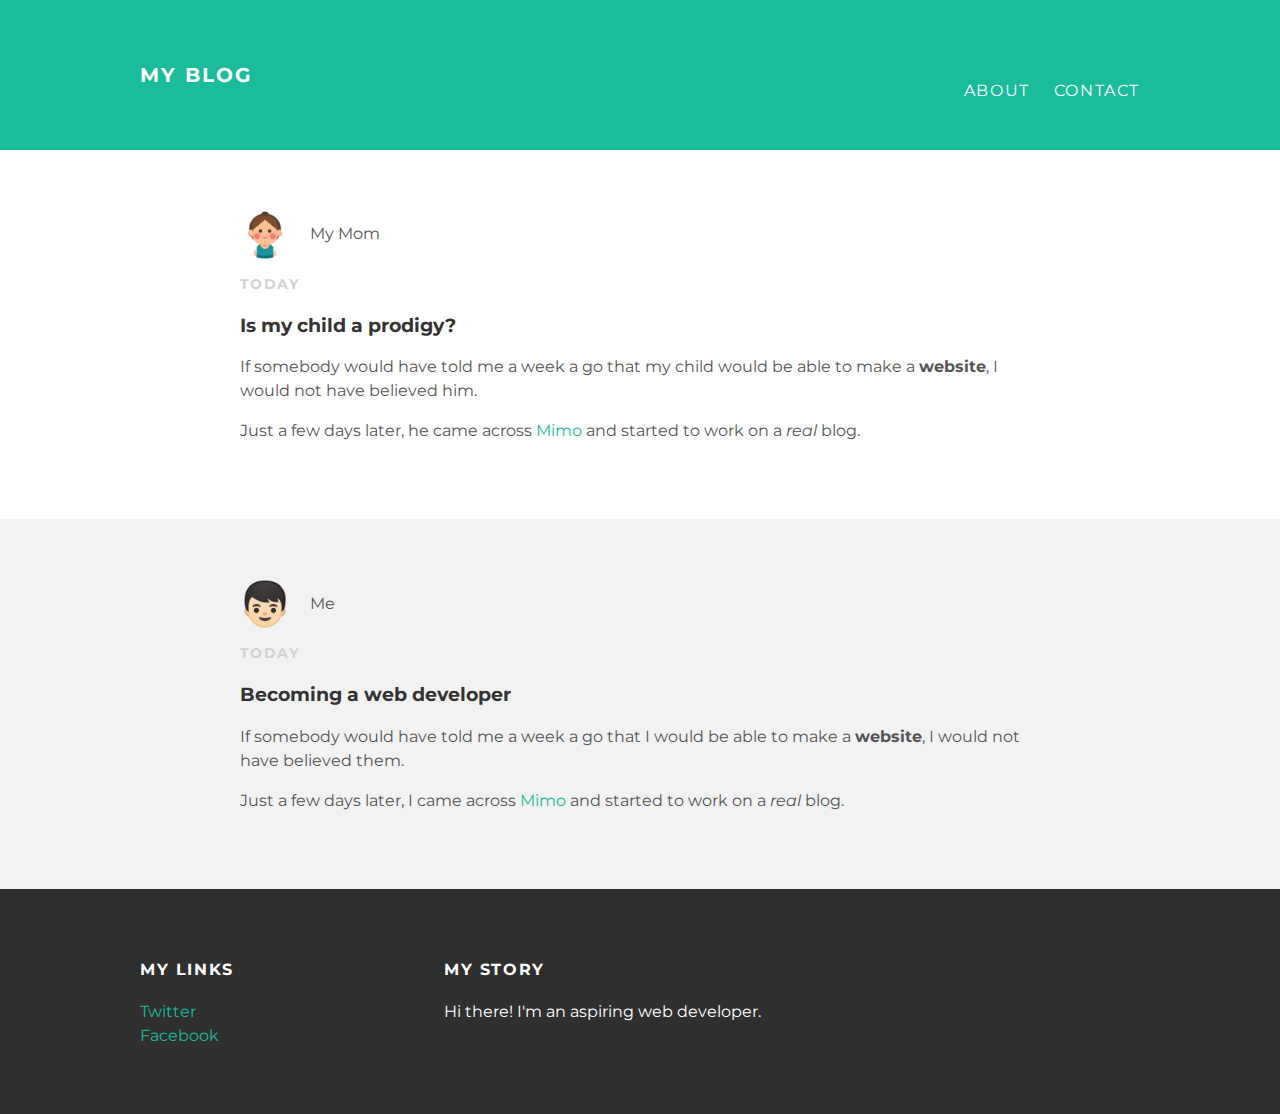
==== index.html @ 176f8a9c "Add files via upload" ====
<!DOCTYPE html>
<html lang="en" dir="ltr">
  <head>
    <meta charset="utf-8">
    <title>My Blog</title>
    <link rel="stylesheet" type="text/css" href="styles.css">
  </head>
  <body>
    <div id="header">
      <div class="container">
        <a id="header-title" href="index.html">My Blog</a>
        <ul id="header-nav" class="navbar-links">
          <li><a href="about.html">About</a></li>
          <li><a href="mailto:nicholas.y@hotmail.com">Contact</a></li>
        </ul>
      </div>
    </div>
    <div id="content">
      <div class="post-container">
        <div class="post">
          <div class="post-author">
            <img src="mom.png">
            <span>My Mom</span>
          </div>
          <p class="post-date">Today</p>
          <h3 class="post-title">Is my child a prodigy?</h3>
          <div class="post-content">
            <p>If somebody would have told me a week a go that my child would be able to make a <strong>website</strong>, I would not have believed him.</p>
            <p>Just a few days later, he came across <a href="https://getmimo.com">Mimo</a> and started to work on a <em>real</em> blog.</p>
          </div>
        </div>
      </div>
      <div class="post-container">
        <div class="post">
          <div class="post-author">
            <img src="me.png">
            <span>Me</span>
          </div>
          <p class="post-date">Today</p>
          <h3 class="post-title">Becoming a web developer</h3>
          <div class="post-content">
            <p>If somebody would have told me a week a go that I would be able to make a <strong>website</strong>, I would not have believed them.</p>
            <p>Just a few days later, I came across <a href="https://getmimo.com">Mimo</a> and started to work on a <em>real</em> blog.</p>
          </div>
        </div>
      </div>
    </div>
    <div id="footer">
      <div class="container">
        <div class="column">
          <h4>My Links</h4>
          <p>
            <a href="https://twitter.com/me">Twitter</a>
            <br>
            <a href="https://facebook.com/me">Facebook</a>
          </p>
        </div>
        <div class="column">
          <h4>My Story</h4>
          <p>Hi there! I'm an aspiring web developer.</p>
        </div>
      </div>
    </div>
  </body>
</html>
---- styles.css ----
@import url(http://fonts.googleapis.com/css?family=Montserrat:400,700);

body {
  color: #555;
  margin: 0;

  font-family: 'Montserrat', sans-serif;
}

#header {
  background-color: #1abc9c;
  height: 150px;
  line-height: 150px;
}

#header a {
  color: white;
  text-decoration: none;

  text-transform: uppercase;
  letter-spacing: 0.1em;
}

#header a:hover {
  color: #222;
}

#header-title {
  display: block;
  float: left;

  font-size: 20px;
  font-weight: bold;
}

#header-nav {
  display: block;
  float: right;
}

#header-nav li {
  display: inline;
  padding-left: 20px;
  margin-top: 0;
}

.container {
  max-width: 1000px;
  margin: 0 auto;
}

#footer {
  background-color: #2f2f2f;
  padding: 50px 0;
}

.column {
  min-width: 300px;
  display: inline-block;
  vertical-align: top;
}

#footer h4 {
  color: white;
  text-transform: uppercase;
  letter-spacing: 0.1em;
}

#footer p {
  color: white;
}

a {
  color: #1abc9c;
  text-decoration: none;
}

a:hover {
  color: #F6A623;
}

.post, .about {
  max-width: 800px;
  margin: 0 auto;
  padding: 60px 0;
}

.post-author img {
  width: 50px;
  height: 50px;
  vertical-align: middle;
}

.post-author span {
  margin-left: 16px;
}

.post-date {
  color: #D2D2D2;

  font-size: 14px;
  font-weight: bold;

  text-transform: uppercase;
  letter-spacing: 0.1em;
}

h1, h2, h3, h4 {
  color: #333;
}

p {
  line-height: 1.5;
}

.about {
  text-align: center;
}

.post-author img, .about-author img {
  border-radius: 50%;
}

.post-container:nth-child(even) {
  background-color: #f2f2f2;
}
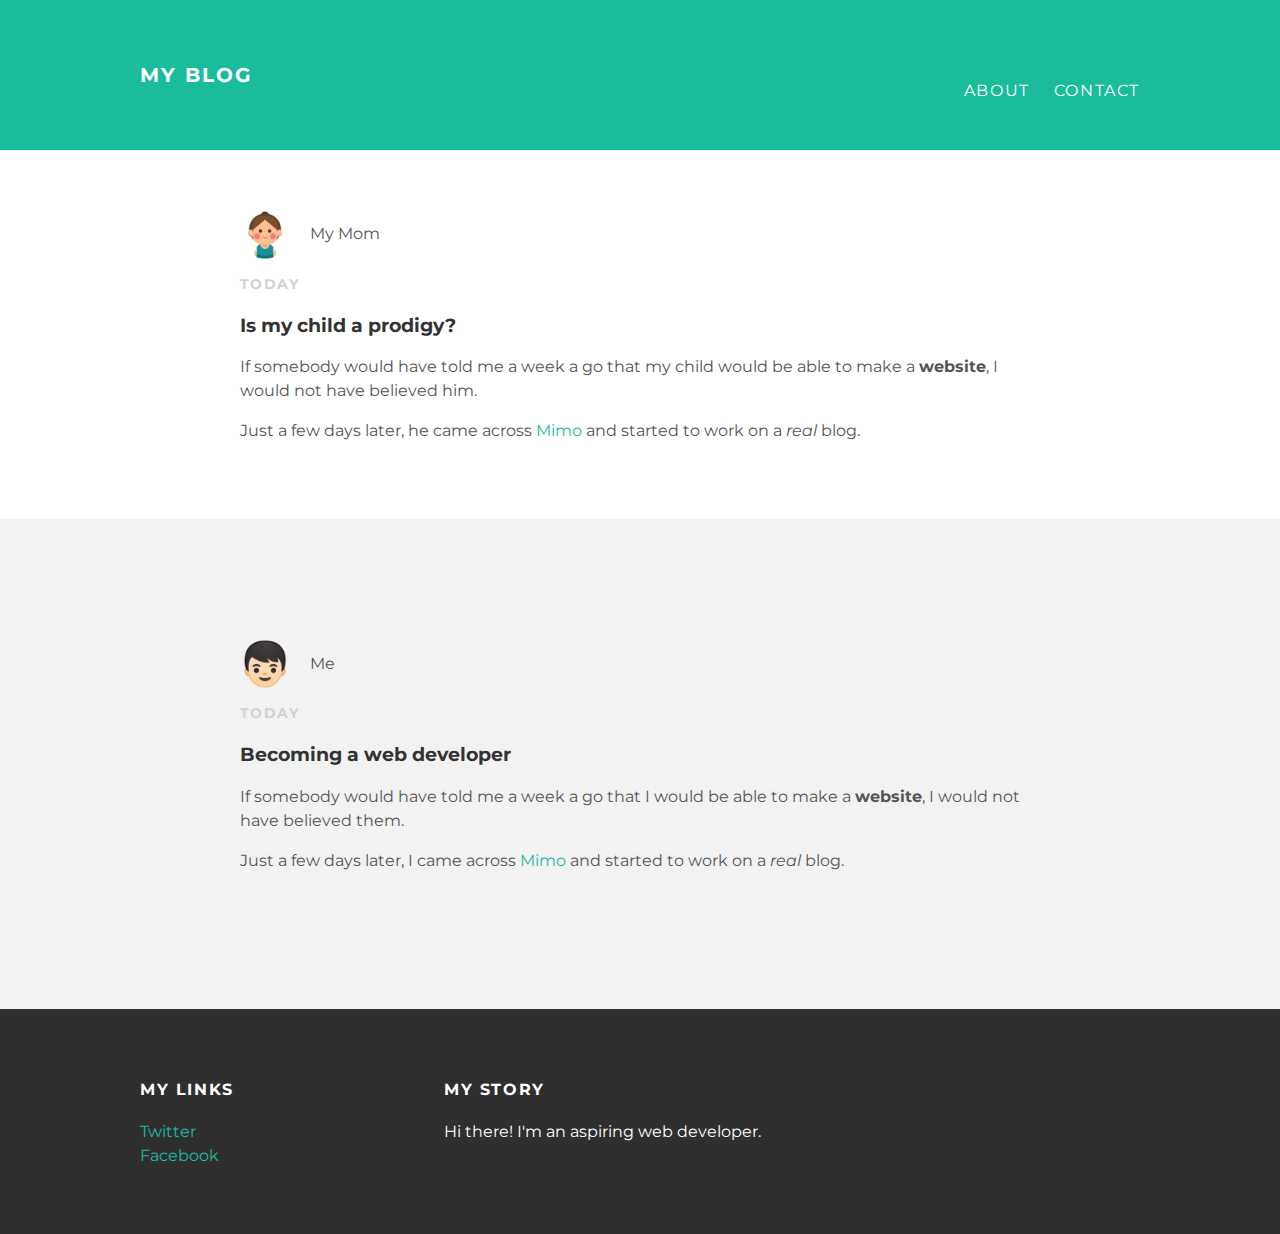
==== commit 01839773: "Update index.html" ====
--- a/index.html
+++ b/index.html
@@ -32,6 +32,8 @@
       </div>
       <div class="post-container">
         <div class="post">
+      <div class="post-container">
+        <div class="post">
           <div class="post-author">
             <img src="me.png">
             <span>Me</span>
